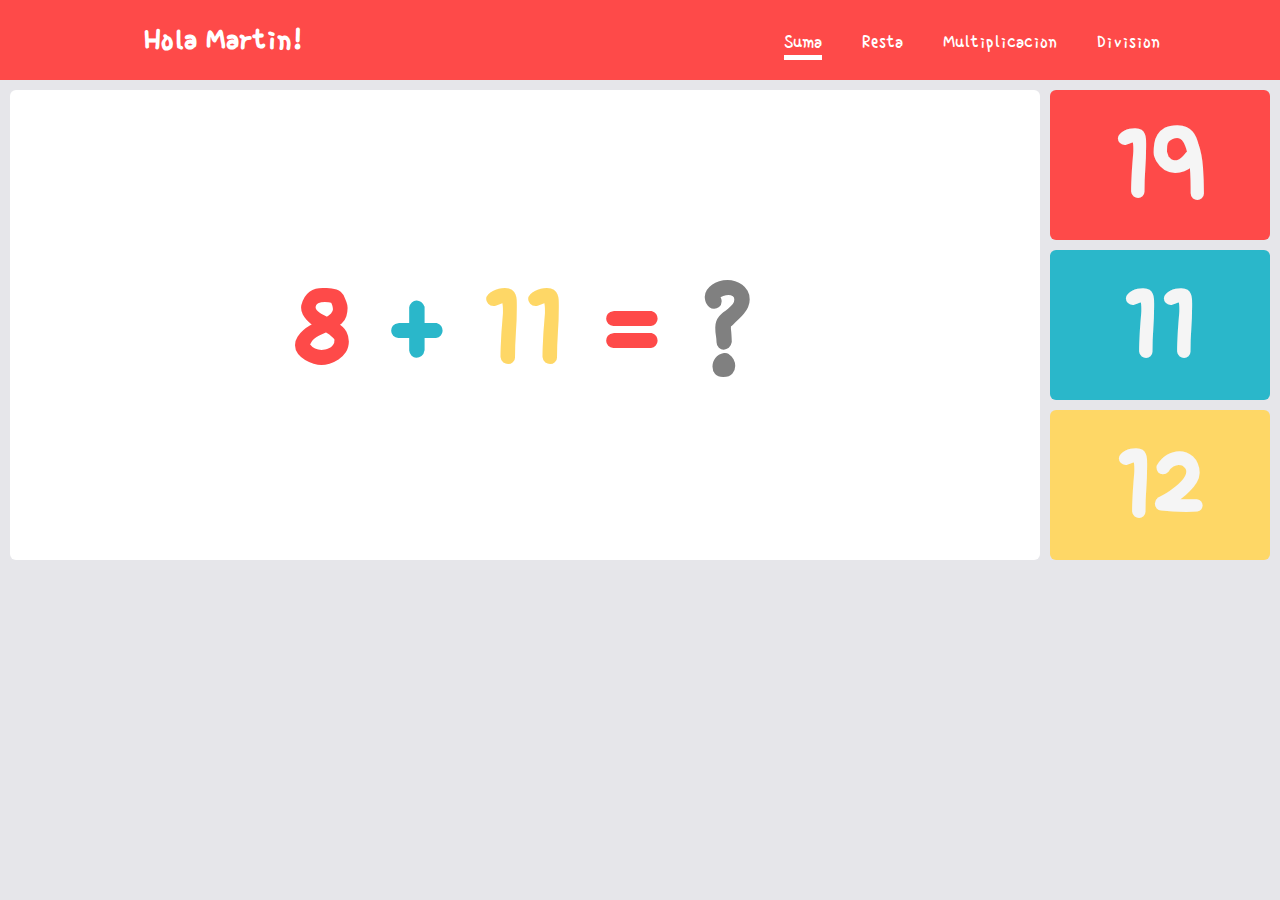
==== index.html @ 4ab5e844 "cambio de color en el background" ====
<!DOCTYPE html>
<html lang="en">
<head>
    <meta charset="UTF-8">
    <meta name="viewport" content="width=device-width, initial-scale=1.0">
    <link rel="stylesheet" href="style.css">
    
    <link rel="preconnect" href="https://fonts.googleapis.com">
    <link rel="preconnect" href="https://fonts.gstatic.com" crossorigin>
    <link href="https://fonts.googleapis.com/css2?family=Single+Day&display=swap" rel="stylesheet">
    <title>MATH FOR KIDS</title>
</head>
<body>

    <!-- De esta manera podemos anexar un archivo de audio a nuestro documento. -->
    <audio id="myaudio">
        <source src="audio/wrong-buzzer-6268.mp3">
    </audio>

    <!-- En esta ocasion  haremos uso de la etiqueta "header" la cual nos permite crear un encabezado donde podemos anexar informacion.-->
    <header>
        <!-- Dentro de este encabezado tendremos un contenedor que a su vez tiene una lista desordenada de elementos. -->
        <div class="container">
            <h1>Hola Martin!</h1>
            <ul>
                <!-- Como puedes notar en el siguiente codigo, estoy haciendo uso de la etiquta "a" la cual me permite 
                crear un hipervinculo que me redirige a otro lugar dentro de un mismo documento, o en este caso a otros documentos.-->
                <li class="current"><a href="index.html">Suma</a></li>
                <li><a href="Resta.html">Resta</a></li>
                <li><a href="Multiplicacion.html">Multiplicacion</a></li>
                <li><a href="Division.html">Division</a></li>
            </ul>
        </div>
    </header>

    <!-- En este bloque de codigo hemos creado un "div" con una clase "wrapper" y dentro de esta otra clase llamada "equation"
    que tiene varios elementos con un "id" los cuales utilizaremos en el archivo "javascript".
    Recuerda que tambien podemos darle estilo a nuestros elementos desde el mismo documento "html" con el atributo "style" y los parametros. -->
    <div class="wrapper">
        <div class="equation">

            <h1 id="num1" style="color: #fe4a49;">1</h1>
            <h1 style="color: #2ab7ca;">+</h1>
            <h1 id="num2" style="color: #fed766;">1</h1>
            <h1 style="color: #fe4a49;">=</h1>
            <h1 style="color: gray;">?</h1>
        </div>

        <div class="answer-options">
            <h1 id="option1">1</h1>
            <h1 id="option2">2</h1>
            <h1 id="option3">3</h1>
        </div>

    </div>
    
    <script src="index.js"></script>
</body>
</html>
---- style.css ----
/* Existe una manera de ver como las modificaciones de el "css" afectan a cada uno de los elementos en el documento "html" 
la cual nos permite entender el funcionamiento de cada atributo y/o propiedad. 
Como notaras en este bloque de codigo quitamos los espacios predefinidos que tiene cada elemento desde el borde hacia adentrro
con el "padding" y desde el borde hacia afuera con "margin".*/
*{
    /* border: 1px solid; */
    padding: 0;
    margin: 0;
}

body{
    font-family: "Single day";
    background-color: #e6e6ea;
}

/* La propiedad overflow hace que desaparescan las barras que muestran el contenido extra. */
.container{
    padding: 20px;
    overflow: hidden;
    background-color: #fe4a49;
}

/* Con la propiedad float podemos ubicar un elemento al lado izquierdo o derecho de su contenedor */
.container h1{
    float: left;
    margin-left:10%;
    color: white;
}

/* Podemos eliminar el estilo que tenga predefinida nuestra lista desordenada con la propiedad "list-style-type" */
.container ul{
    list-style-type: none;
    font-size: 20px;
    margin-left: 60%;
}

.container li{
    margin-top: 10px;
    float: left;
    padding: 0 20px 0 20px;
}

.container a{
    text-decoration: none;
    color: white;
}

.current a::after{
    content: "_";
    background-color: white;
    font-size: 4px;
    display: block;
}

/* Ten encuenta que este elemento "wrapper" contiene dos clases "equation" y "answer-option". Display grid, nos permite
crear columnas independientes.*/
.wrapper{
    display: grid;
    grid-template-columns: 82% 18%;
}

.equation{
    font-size: 65px;
    background-color: white;
    border-radius: 6px;
    text-align: center;
    padding-top: 15%;
    margin-top: 10px;
    margin-left: 10px;
    margin-right: 10px;
}

/* Con display inline notaras que el contenido se alineara. Es decir en el caso de caracteres, cada letra estara una
detras de otra.*/
.equation h1{
    display: inline;
    padding: 10px;
}

.answer-options{
    font-size: 60px;
    margin-right: 10px;
}

.answer-options h1{
    cursor: pointer;
    color: whitesmoke;
    border-radius: 6px;
    margin-top: 10px;
    text-align: center;
    width: 100%;
}

/* La propiedad transition como su nombre lo indica. Nos permite crear un efecto dinamico en pantalla. */
#option1{
    background-color: #fe4a49;
    transition: 1s;
}

/* El hover hace que el efecto anterior se cumpla cada vez que el cursor pasa por el caracter.*/
#option1:hover{
    color: #fe4a49;
    background-color: whitesmoke;
}

/* La propiedad transition como su nombre lo indica. Nos permite crear un efecto dinamico en pantalla. */
#option2{
    background-color: #2ab7ca;
    transition: 1s;
}

/* El hover hace que el efecto anterior se cumpla cada vez que el cursor pasa por el caracter.*/
#option2:hover{
    color: #2ab7ca;
    background-color: whitesmoke;
}

/* La propiedad transition como su nombre lo indica. Nos permite crear un efecto dinamico en pantalla. */
#option3{
    background-color: #fed766;
    transition: 1s;
}

/* El hover hace que el efecto anterior se cumpla cada vez que el cursor pasa por el caracter.*/
#option3:hover{
    color: #fed766;
    background-color: whitesmoke;
}
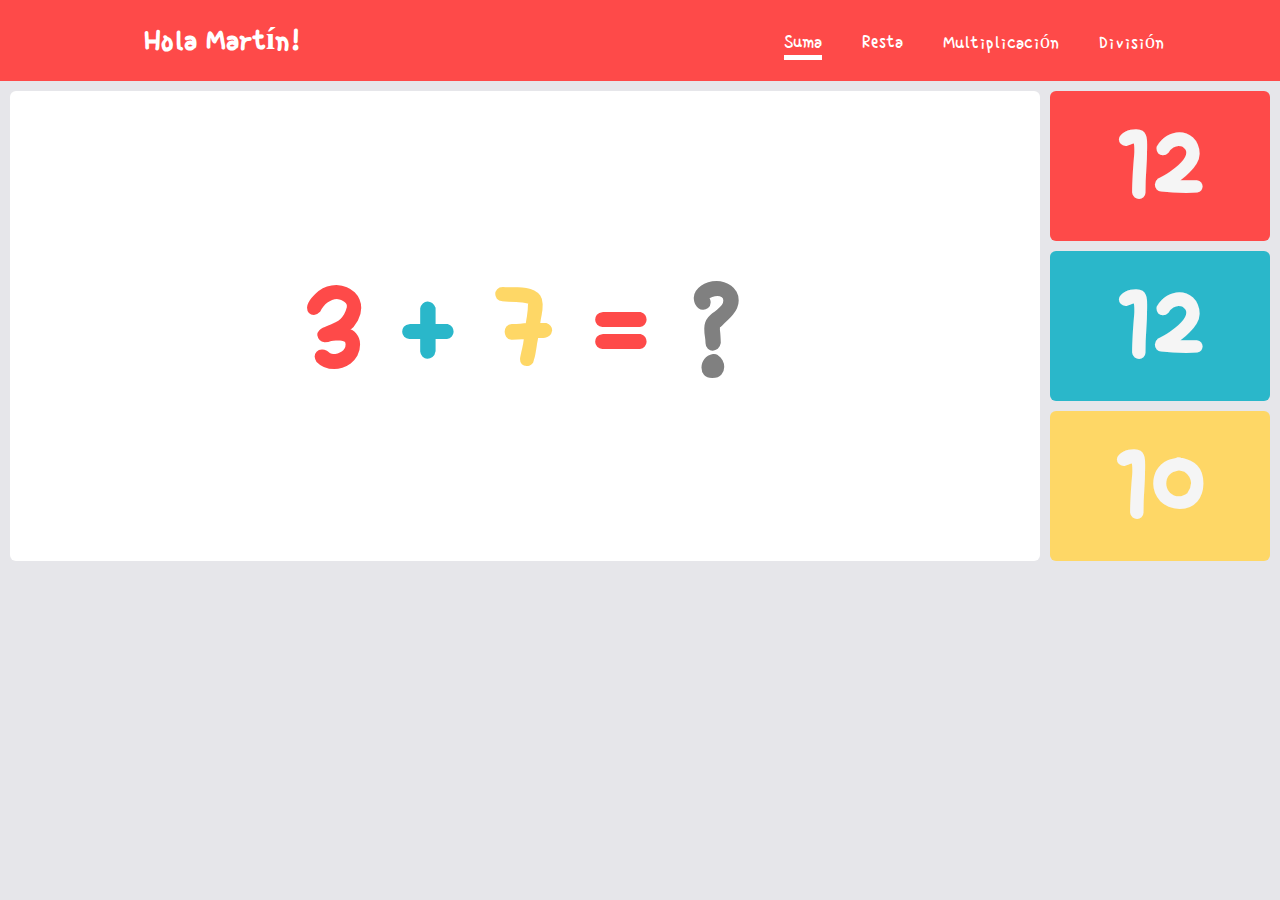
==== commit f735ee53: "Se anexo un audio para las respuestas correctas y se modifico el css para la resposividad" ====
--- a/index.html
+++ b/index.html
@@ -13,22 +13,26 @@
 <body>
 
     <!-- De esta manera podemos anexar un archivo de audio a nuestro documento. -->
-    <audio id="myaudio">
+    <audio id="myaudio1">
         <source src="audio/wrong-buzzer-6268.mp3">
+    </audio>
+
+    <audio id="myaudio2">
+        <source src="audio/correct-6033.mp3">
     </audio>
 
     <!-- En esta ocasion  haremos uso de la etiqueta "header" la cual nos permite crear un encabezado donde podemos anexar informacion.-->
     <header>
         <!-- Dentro de este encabezado tendremos un contenedor que a su vez tiene una lista desordenada de elementos. -->
         <div class="container">
-            <h1>Hola Martin!</h1>
+            <h1>Hola Martín!</h1>
             <ul>
                 <!-- Como puedes notar en el siguiente codigo, estoy haciendo uso de la etiquta "a" la cual me permite 
                 crear un hipervinculo que me redirige a otro lugar dentro de un mismo documento, o en este caso a otros documentos.-->
                 <li class="current"><a href="index.html">Suma</a></li>
                 <li><a href="Resta.html">Resta</a></li>
-                <li><a href="Multiplicacion.html">Multiplicacion</a></li>
-                <li><a href="Division.html">Division</a></li>
+                <li><a href="Multiplicacion.html">Multiplicación </a></li>
+                <li><a href="Division.html">División</a></li>
             </ul>
         </div>
     </header>
--- a/style.css
+++ b/style.css
@@ -125,4 +125,36 @@
 #option3:hover{
     color: #fed766;
     background-color: whitesmoke;
+}
+
+@media(max-width: 400px ){
+    .container{
+        padding: auto;
+    }
+
+    .equation{
+        font-size: 20px;
+        background-color: white;
+        border-radius: 6px;
+        text-align: center;
+        padding-top: 15%;
+        margin-top: 5px;
+        margin-left: 5px;
+        margin-right: 5px;
+    }
+
+    .answer-options{
+        font-size: 20px;
+        margin-right: 5px;
+    }
+
+    .container li{
+       margin-top: 10px;
+       float: none;
+       padding: 0 20px 0 20px;
+    }
+
+    .wrapper{
+        display: inline;
+    }
 }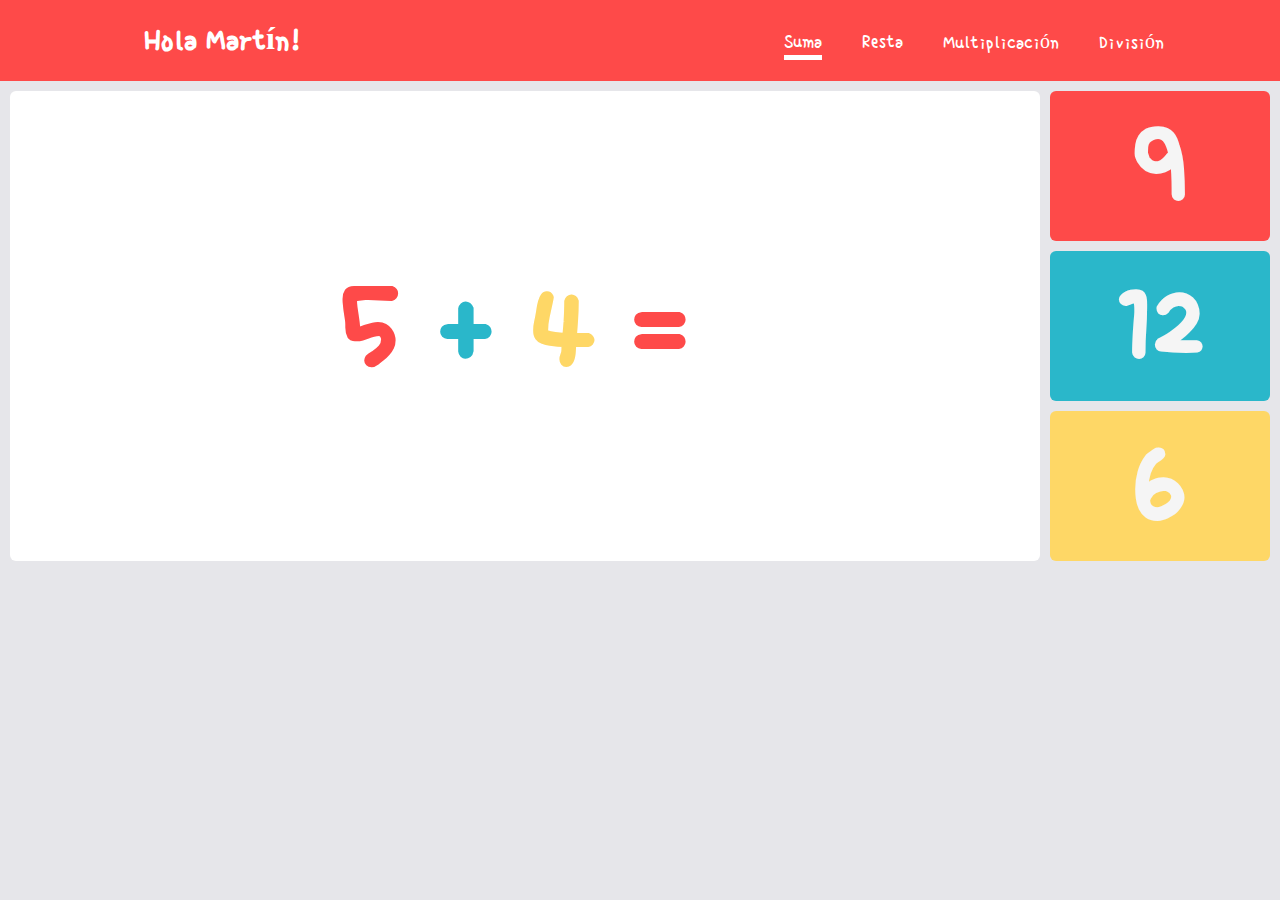
==== commit 985d5162: "berre el signo de interrogacion" ====
--- a/index.html
+++ b/index.html
@@ -47,7 +47,7 @@
             <h1 style="color: #2ab7ca;">+</h1>
             <h1 id="num2" style="color: #fed766;">1</h1>
             <h1 style="color: #fe4a49;">=</h1>
-            <h1 style="color: gray;">?</h1>
+            <h1 style="color: gray;"></h1>
         </div>
 
         <div class="answer-options">
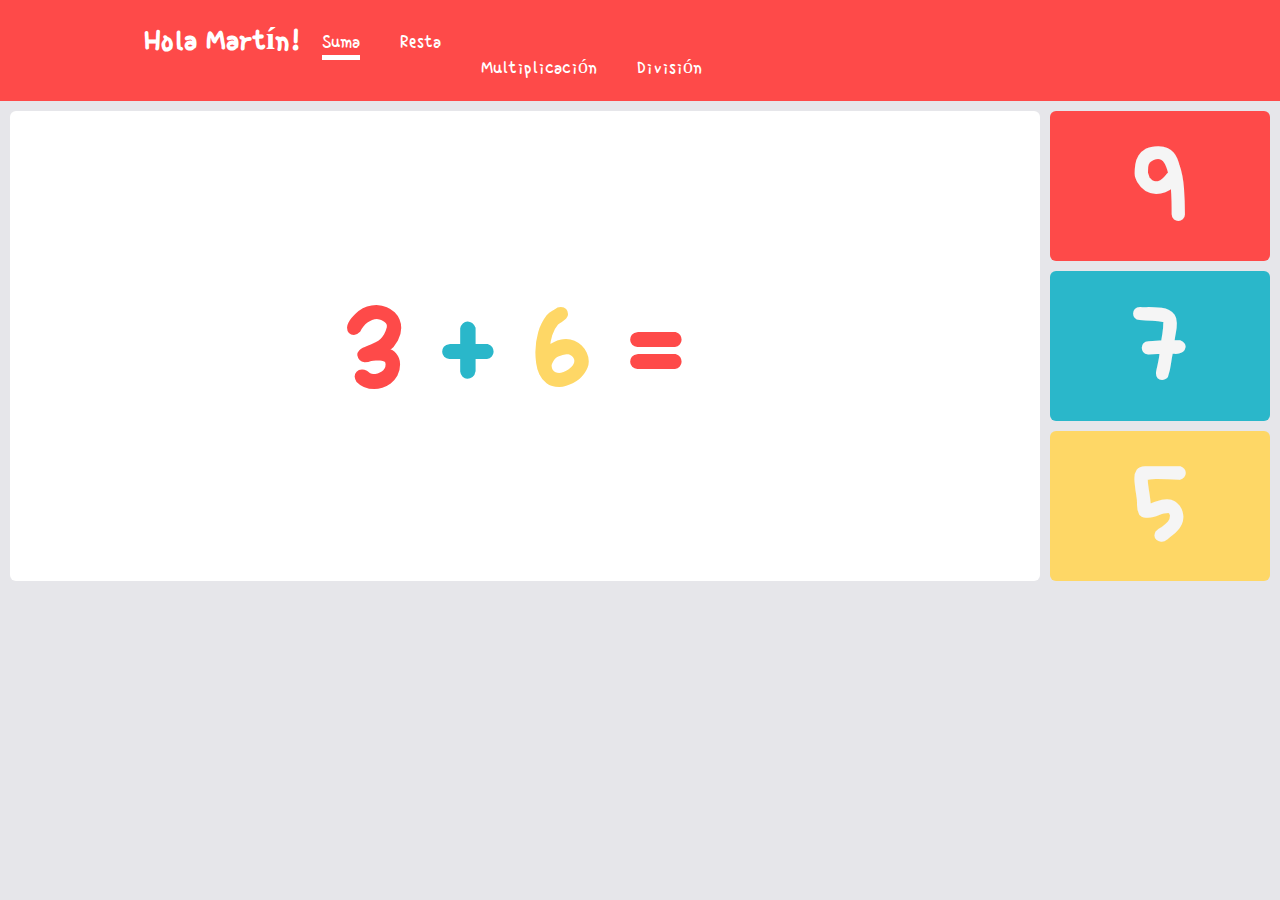
==== commit a508beed: "algunos cambios en el encabezado" ====
--- a/index.html
+++ b/index.html
@@ -26,7 +26,7 @@
         <!-- Dentro de este encabezado tendremos un contenedor que a su vez tiene una lista desordenada de elementos. -->
         <div class="container">
             <h1>Hola Martín!</h1>
-            <ul>
+            <ul class="centrar">
                 <!-- Como puedes notar en el siguiente codigo, estoy haciendo uso de la etiquta "a" la cual me permite 
                 crear un hipervinculo que me redirige a otro lugar dentro de un mismo documento, o en este caso a otros documentos.-->
                 <li class="current"><a href="index.html">Suma</a></li>
--- a/style.css
+++ b/style.css
@@ -11,6 +11,10 @@
 body{
     font-family: "Single day";
     background-color: #e6e6ea;
+}
+
+.centrar{
+    display: inline;
 }
 
 /* La propiedad overflow hace que desaparescan las barras que muestran el contenido extra. */
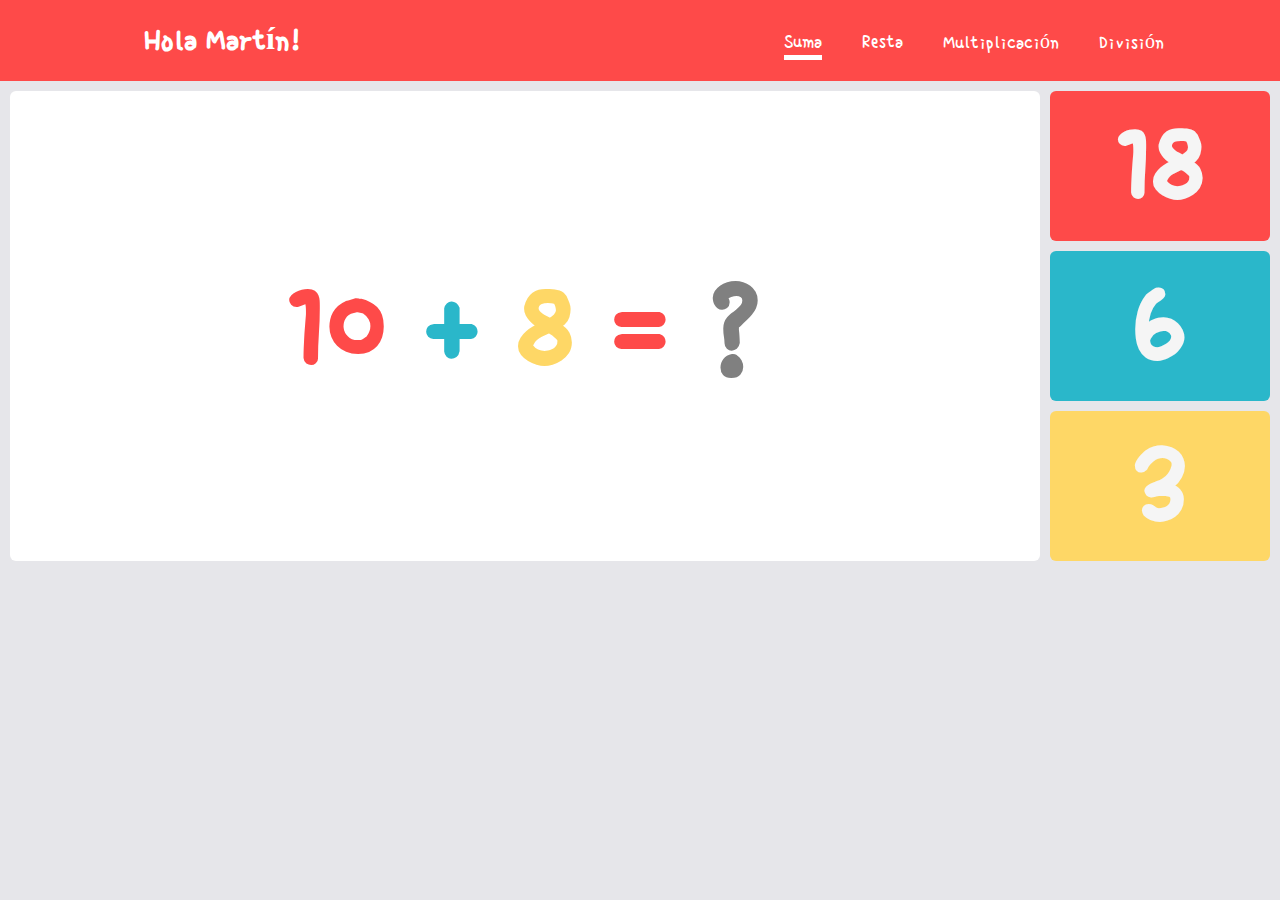
==== commit a187c2be: "Estoy tratando de centrar el menu para que sea resposivo" ====
--- a/index.html
+++ b/index.html
@@ -47,7 +47,7 @@
             <h1 style="color: #2ab7ca;">+</h1>
             <h1 id="num2" style="color: #fed766;">1</h1>
             <h1 style="color: #fe4a49;">=</h1>
-            <h1 style="color: gray;"></h1>
+            <h1 style="color: gray;">?</h1>
         </div>
 
         <div class="answer-options">
--- a/style.css
+++ b/style.css
@@ -13,9 +13,6 @@
     background-color: #e6e6ea;
 }
 
-.centrar{
-    display: inline;
-}
 
 /* La propiedad overflow hace que desaparescan las barras que muestran el contenido extra. */
 .container{
@@ -159,6 +156,11 @@
     }
 
     .wrapper{
+        display: flex;
+        flex-direction: column;
+        
+    }
+    .centrar{
         display: inline;
     }
 }